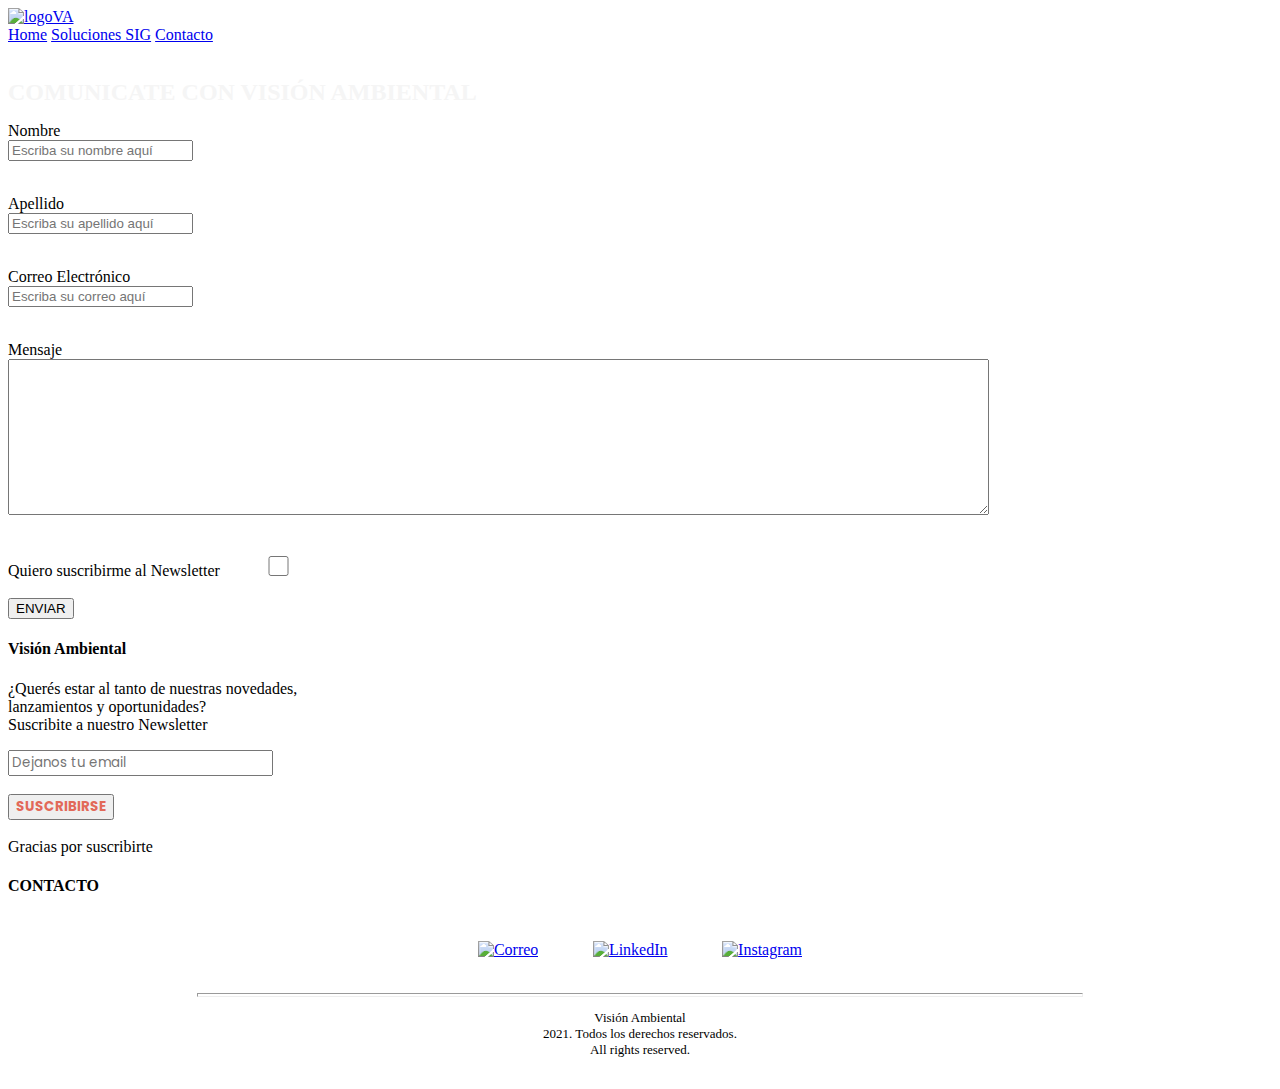
==== Contacto.html @ 37ad045d "initial commit" ====
<!DOCTYPE html>
<html lang="en">
<head>
    <meta charset="UTF-8">
    <meta http-equiv="X-UA-Compatible" content="IE=edge">
    <meta name="viewport" content="width=device-width, initial-scale=1.0">
    <title>Contacto</title>
    <link rel="preconnect" href="https://fonts.googleapis.com">
    <link rel="preconnect" href="https://fonts.gstatic.com" crossorigin> 
    <link href="https://fonts.googleapis.com/css2?family=Poppins&display=swap" rel="stylesheet">
    <link rel="stylesheet" href="css/style.css">
    <link rel="stylesheet" href="css/keyframes.css">
    <link href="/your-path-to-fontawesome/css/fontawesome.css" rel="stylesheet">
    
</head>
<body>
    <div class="header">
         <a href="/index.html"><img src="/img/VA.png" alt="logoVA" class="logo"></a>
        <div class="header-right">
        <a href="/index.html"> Home</a>
        <a href="/SIG.html">Soluciones SIG</a>
        <a class="active"href="/Contacto.html"> Contacto </a>
      </div>
   </div> 
   
   <div class="contenedor">
            
            <div class="cabecera">
                  <h1 style="color: whitesmoke;font-size:x-large; padding-top: 1.5%;"> COMUNICATE CON VISIÓN AMBIENTAL </h1>    
            </div>
               
          <form id="formulario" action="procesar.php" method="" >
              <div class="form-control">
                  <label for="usuario">Nombre</label> <br> <input id="usuario" type="text" placeholder="Escriba su nombre aquí"> 
                  <p></p>
              </div>
              <br>
              <div class="form-control">
                <label for="apellido">Apellido</label> <br> <input id="apellido" type="text" placeholder="Escriba su apellido aquí"> 
                 <p></p>
              </div>
              <br>
              <div class="form-control" style="width: 100">
                 <label for="email">Correo Electrónico</label> <br> <input id="email"type="email" placeholder="Escriba su correo aquí">
                 <p></p>
              </div>
               <br> 
              <div class="form-control">
                  <label for="mensaje">Mensaje</label> <br> <textarea name="comentario" id="mensaje" cols="120" rows="10"></textarea>
                  <p></p>
                </div>
              <br>
              <div class="form-subs">
                  <label for="subs"> Quiero suscribirme al Newsletter</label> <input id="subs" style="height: 20px; margin:none; width:8%;" type="checkbox"> 
              </div>    
              <br> 
              <button> ENVIAR </button>
          </form> 
         
    </div>  
    

   
  <!-- FOOTER -->
  <footer class="footer">
    <div class="rowf" style=> 
        <div class="columnf">
          <h4 style="text-align: left" class="h4">Visión Ambiental</h4>
       </div>
                   
     <div class="columnf1">
            <p>¿Querés estar al tanto de nuestras novedades,<br>lanzamientos y oportunidades? <br> Suscribite a nuestro Newsletter </p>
            <form id="klaviyo_frm_footer_top" class="js_mail_agree mc4wp-form klaviyo_sub_frm pr z_100 nt_ajax_klsp" action="//manage.kmail-lists.com/subscriptions/subscribe" data-ajax-submit="//manage.kmail-lists.com/ajax/subscriptions/subscribe" method="GET">
                  <input type="hidden" name="g" value="WRVvdK">
                  <div class="mc4wp-form-fields">
                      <div class="signup-newsletter-form row no-gutters pr oh ">
                          <div class="col col_email"><input style="font-family: 'Poppins', sans-serif" type="email" name="email" placeholder="Dejanos tu email"  value="" class=" input-text" required="required"></div><br>
                          <div class="col-auto"><button type="submit" class="css_add_ld btn_new_icon_false w__100 submit-btn truncate klaviyo_btn"><span style="font-family: 'Poppins', sans-serif; font-weight: bold; color: #e26958;">SUSCRIBIRSE</span></button></div><br>
                      </div>
                  </div>

                  <div class="mc4wp-response klaviyo_messages">
                      <div class="shopify-message success_message dn"><i class="las la-check"></i>Gracias por suscribirte</div>
                      <div class="shopify-error error_message dn"></div>
                  </div>
             </form>
      </div>

          <div class="columnf2">         
            <h4 class="h4">CONTACTO</h4>
                      <div style="text-align: center;">
                          <a href="mailto:caroandrade07@gmail.com" target="_blank"><img style="max-height: 40px; margin: 2%;" src="/img/redes/mail.png" alt="Correo"></a> 
                          <a href="https://www.linkedin.com/in/lic-carolina-andrade/" target="_blank"><img style="max-height: 40px;margin: 2%" src="/img/redes/lin.png"alt="LinkedIn"></a>
                          <a href="https://www.instagram.com/?hl=es"target="_blank"><img style="max-height: 40px;margin: 2%" src="/img/redes/inst.png" alt="Instagram"></a>
                      </div >
          </div>     

    </div>    
      <div style="padding-bottom:10px">   
           <hr style="width: 70%; color: #49b7a2; height: 2px;" >
           <p style="text-align: center; font-size:small ;">Visión Ambiental<br>
              2021. Todos los derechos reservados. <br>  
              All rights reserved.</p>
      </div>    
</footer>       

<script src="/js/form.js"></script> 
</body>

</html>
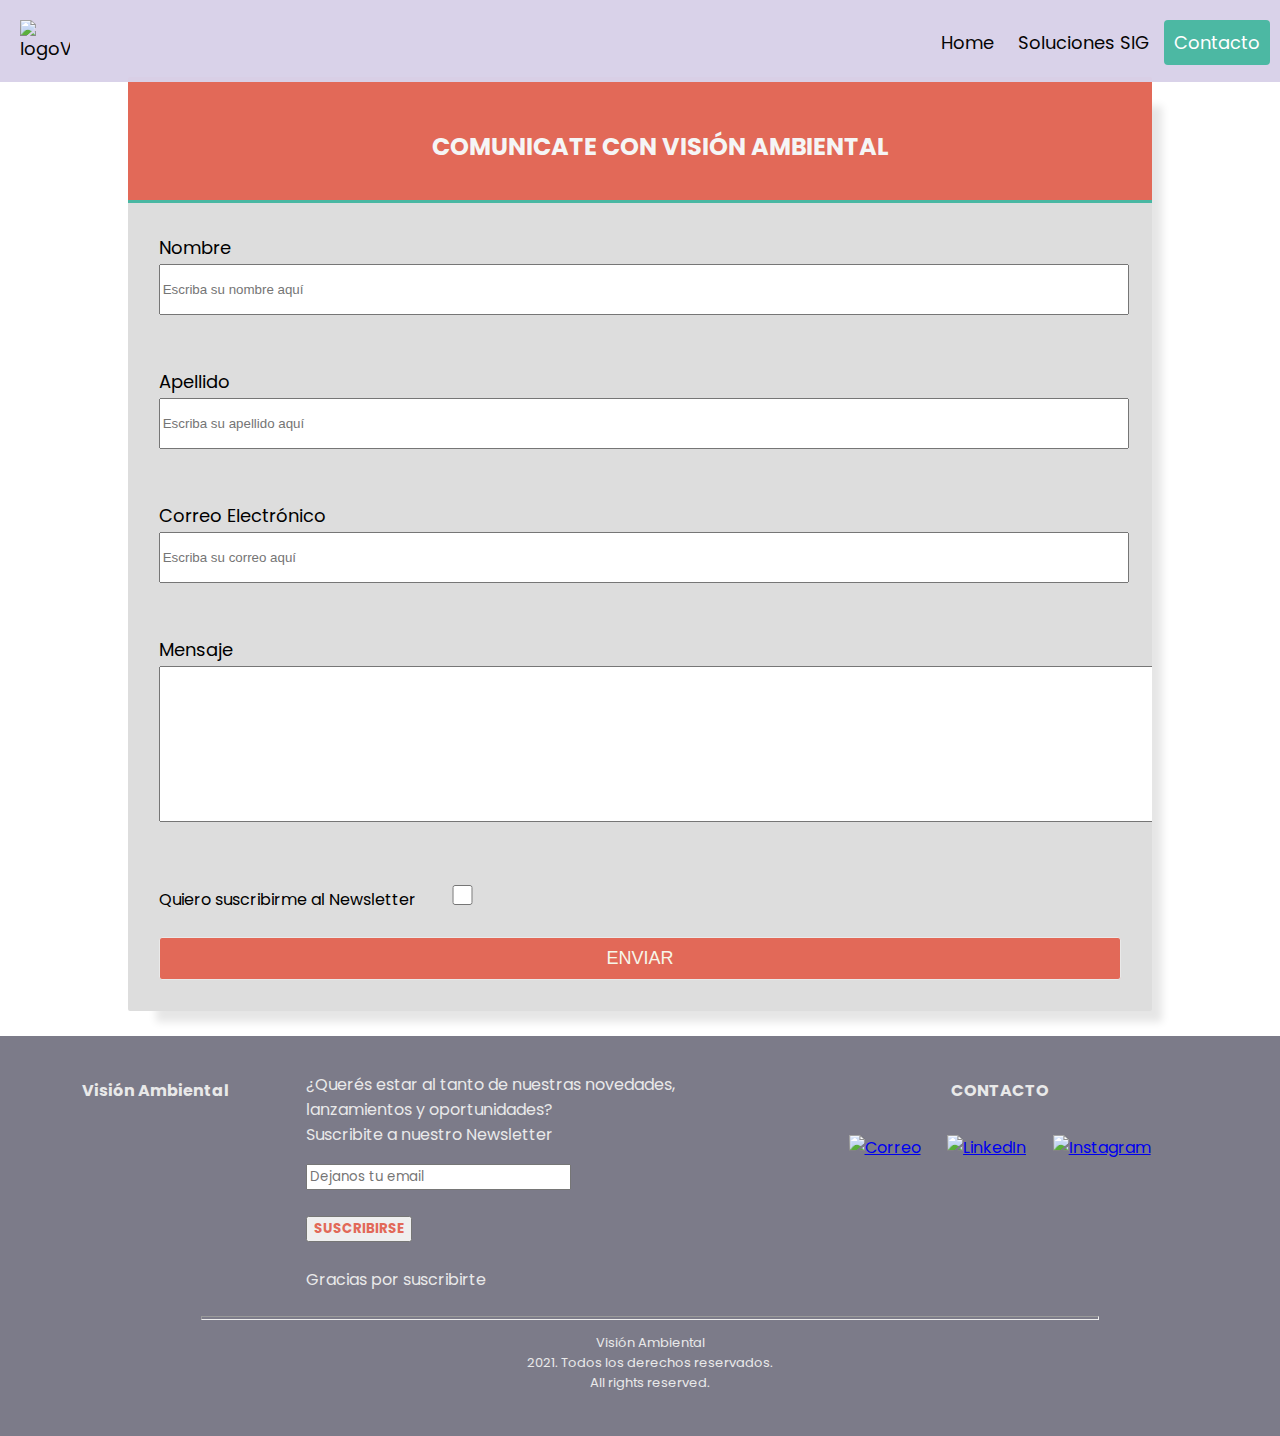
==== commit 98eb3cfb: "initial commit" ====
--- a/Contacto.html
+++ b/Contacto.html
@@ -10,51 +10,54 @@
     <link href="https://fonts.googleapis.com/css2?family=Poppins&display=swap" rel="stylesheet">
     <link rel="stylesheet" href="css/style.css">
     <link rel="stylesheet" href="css/keyframes.css">
-    <link href="/your-path-to-fontawesome/css/fontawesome.css" rel="stylesheet">
+    
     
 </head>
 <body>
     <div class="header">
          <a href="/index.html"><img src="/img/VA.png" alt="logoVA" class="logo"></a>
         <div class="header-right">
-        <a href="/index.html"> Home</a>
+        <a href="/index.html">Home</a>
         <a href="/SIG.html">Soluciones SIG</a>
-        <a class="active"href="/Contacto.html"> Contacto </a>
+        <a class="active"href="/Contacto.html">Contacto </a>
       </div>
    </div> 
    
-   <div class="contenedor">
+   <div class="contenedor" style="background-color:#ddd;    border-radius: 2px;  overflow: hidden;    margin-left: 10%;    margin-right: 10%;    margin-bottom: 2%;    margin-top: 6%;    align-items: center;    box-shadow: 19px 20px 8px -9px rgba(0,0,0,0.1);">
             
-            <div class="cabecera">
+            <div class="cabecera" style="background-color: #e26958;    width: 100%;      text-align: center; border-bottom: 3px solid #49b7a2; padding: 2%;">
                   <h1 style="color: whitesmoke;font-size:x-large; padding-top: 1.5%;"> COMUNICATE CON VISIÓN AMBIENTAL </h1>    
             </div>
                
-          <form id="formulario" action="procesar.php" method="" >
-              <div class="form-control">
-                  <label for="usuario">Nombre</label> <br> <input id="usuario" type="text" placeholder="Escriba su nombre aquí"> 
+          <form id="formulario" action="procesar.php" method="" style="padding: 3%;">
+              <div class="form-control" style="margin-bottom: 7px; padding-bottom: 5px; position: relative;width:100%;">
+                  <label style= "display: inline-block;  margin-bottom: 3px;width: 100%;text-align: left;font-size:large;" for="usuario">Nombre</label> <br> <input style ="width: 100%; 
+                  height:45px;display: block;"  id="usuario" type="text" placeholder="Escriba su nombre aquí"> 
                   <p></p>
               </div>
               <br>
-              <div class="form-control">
-                <label for="apellido">Apellido</label> <br> <input id="apellido" type="text" placeholder="Escriba su apellido aquí"> 
+              <div class="form-control" style="margin-bottom: 7px; padding-bottom: 5px; position: relative;width:100%;">
+                <label style= "display: inline-block;  margin-bottom: 3px;width: 100%;text-align: left;font-size:large;" for="apellido">Apellido</label> <br> <input style ="width: 100%; 
+                height:45px;display: block;" id="apellido" type="text" placeholder="Escriba su apellido aquí"> 
                  <p></p>
               </div>
               <br>
-              <div class="form-control" style="width: 100">
-                 <label for="email">Correo Electrónico</label> <br> <input id="email"type="email" placeholder="Escriba su correo aquí">
+              <div class="form-control" style="margin-bottom: 7px; padding-bottom: 5px; position: relative;width:100%;">
+                 <label style= "display: inline-block;  margin-bottom: 3px;width: 100%;text-align: left;font-size:large;"for="email">Correo Electrónico</label> <br> <input style ="width: 100%; 
+                 height:45px;display: block;" id="email"type="email" placeholder="Escriba su correo aquí">
                  <p></p>
               </div>
                <br> 
-              <div class="form-control">
-                  <label for="mensaje">Mensaje</label> <br> <textarea name="comentario" id="mensaje" cols="120" rows="10"></textarea>
+              <div class="form-control" style="margin-bottom: 7px; padding-bottom: 5px; position: relative;width:100%;">
+                  <label style= "display: inline-block;  margin-bottom: 3px;width: 100%;text-align: left;font-size:large;" for="mensaje">Mensaje</label> <br> <textarea name="comentario" id="mensaje" cols="124.5" rows="10"></textarea>
                   <p></p>
                 </div>
               <br>
               <div class="form-subs">
-                  <label for="subs"> Quiero suscribirme al Newsletter</label> <input id="subs" style="height: 20px; margin:none; width:8%;" type="checkbox"> 
+                  <label  for="subs"> Quiero suscribirme al Newsletter</label> <input id="subs" style="height: 20px; margin:none; width:8%;" type="checkbox"> 
               </div>    
               <br> 
-              <button> ENVIAR </button>
+              <button style="background: #e26958;  border:1px solid #e9e9e9;   border-radius: 3px;   color: #f6f6e9;   display: block;   width: 100%;   padding: 10px;   font-size: 18px;"> ENVIAR </button>
           </form> 
          
     </div>  
--- a/css/style.css
+++ b/css/style.css
@@ -0,0 +1,681 @@
+/*ESTILO BODY*/
+body {
+  position: relative;
+  display: flex;
+  flex-direction: column ;
+  padding: 0;
+  margin:0;
+  width: 100%;
+  font-family: 'Poppins', sans-serif;
+}
+
+/* ESTILO HEADER */
+.header {
+    overflow: visible;
+    background-color:#d9d2e9;
+    opacity: 0.98;
+    padding: 20px 10px;
+    position:fixed;
+    width: 98.9%;
+    z-index: 6;
+    margin:none;
+    font-family: 'Poppins', sans-serif;
+    display: block;
+    align-content: center;
+    justify-content: center;
+  }
+    
+   
+  /* Links/páginas del HEADER */
+  .header a {
+    float: none;
+    color: black;
+    text-align: center;
+    padding: 10px;;
+    text-decoration: none;
+    font-size: 18px;
+    line-height: 25px;
+    border-radius: 4px;
+    font-family:'Poppins', sans-serif;
+    margin-bottom: 25px;
+     
+  }
+  .header-rigth a {
+    float: none;
+    color: black;
+    text-align: center;
+    padding: 10px;;
+    text-decoration: none;
+    font-size: 18px;
+    line-height: 25px;
+    border-radius: 4px;
+    font-family:'Poppins', sans-serif;
+    margin-top: 20px;
+ 
+  }
+  
+  /* LOGO header */
+  .header img.logo {
+    max-width: 50px;
+    max-height: 50px;
+         
+  }
+  
+  /* Cambia el color cuando pasas el mouse */
+  .header a:hover {
+    background-color: #ddd;
+    color: #49b7a2;
+  }
+  
+  /* Estilo pagina activa*/
+  .header a.active {
+    background-color: #49b7a2;
+    color: white;
+  }
+  
+  /* Parte de la derecha*/
+  .header-right {
+    float: right;
+    margin-top: 10px;
+    margin-right: 6px;
+    
+  }
+ 
+  .header-right ul{
+  list-style-type: none;
+  margin: 0;
+  padding: 0;
+  float: right;
+  }
+
+ .header-right li {
+    display: inline-block;
+  }
+
+  /* Add media queries for responsiveness - when the screen is 500px wide or less, stack the links on top of each other */
+  @media screen and (max-width: 500px) {
+    
+    .header a {
+      display:unset;
+      text-align: left; 
+    }
+
+   .header-right {
+      display:inline-block;
+      flex-flow:column;
+      font-size:1px;
+      font-style:normal;
+      margin-right: 20px;
+      
+    }
+    .header-right a{
+      
+      font-size:15px;
+           
+    }
+  }
+      
+
+  
+
+
+  
+  /*Estilo primera parte (sección) PRESENTACION*/
+.section {
+  font-family: 'Poppins', sans-serif;
+  height: 100vh;
+  background-attachment: fixed;
+  background-position: center;
+  background-repeat: no-repeat;
+  background-size: cover;
+  background-image: url("../img/portada.PNG");
+  display: flex;
+  flex-direction: column;
+}
+ 
+
+
+/*PRESENTACION*/
+/*ACA HAY ANIMACIONES*/
+.section1{
+  position:absolute;
+  left: 50%;
+  top:8.9%;
+  align-content: center;
+  -ms-transform: translate(-50%, -50%);
+  -moz-transform: translate(-50%,-50%);
+  -webkit-transform: translate(-50%, -50%);
+  transform: translate(-50%, -50%);
+  padding: 20px;
+  width: 80%;
+  text-align: center;
+  margin:5px;
+  background-color: #e9e9e9;
+  opacity: 0.95;
+  border-radius: 10px;
+  color: #fff;
+  opacity: 0.8;
+  
+}
+
+
+.section1 h1 {
+    opacity:0.;   
+    animation: section1_keyframes_aparecer_de_arriba 0.5s;
+    -webkit-animation: section1_keyframes_aparecer_de_arriba 1s;
+    animation-fill-mode:forwards;
+    animation-delay: 0.3s;
+}
+
+.section1 hr {
+    opacity: 0;
+    animation: section1_keyframes_aparecer_de_arriba 1s;
+    -webkit-animation: section1_keyframes_aparecer_de_arriba 1s;
+    animation-fill-mode: forwards;
+    animation-delay: 0.7s;
+}
+.section1 p {
+  opacity: 0;
+  animation: section1_keyframes_aparecer_de_arriba 1s;
+  -webkit-animation: section1_keyframes_aparecer_de_arriba 1s;
+  animation-fill-mode: forwards;
+  animation-delay: 1s;
+
+}
+
+
+@media screen and (max-width: 500px){
+
+.section1 {
+top:9%;
+}
+}
+/*BIENVENIDO*/
+
+.equipo{
+  display:flex;
+  flex-direction:row ;
+  justify-content:center;
+  padding:5px; 
+  align-items:center; 
+  width:70%;
+  margin-left:14%; 
+  
+}
+@media screen and (max-width: 600px){
+
+  .foto {
+  max-height: 50px;
+
+  }
+  }
+
+
+
+/*SECCION GEOESPACIAL del INDEX*/
+
+.section2 {
+  background-image: url(../img/3.jpg); max-height:unset ;
+  padding: 5px;
+  height:40em;
+  font-family:'Poppins', sans-serif;
+
+}
+
+.rowg{
+  width: 100%;
+  display: flex;
+  flex-direction:column;
+  align-items: center;
+  justify-content:center;
+  margin: 2px -8px;
+  box-sizing: border-box;
+
+}
+
+.colgeo1{
+  float: left;
+  display: flex;
+  flex-direction: column;
+  width:80%;
+  background-color:#e26858;
+  opacity: 0.92;
+  border-radius: 10px;
+  height: 80%;
+  text-align: center;
+  padding: auto;
+  margin-bottom: 5%;
+}
+
+.button1{
+  border: none;
+  padding: 8px;
+  color: white;
+  background-color: #49b7a2;
+  border:1px solid;
+  border-color: #e9e9e9;
+  box-shadow: 4px 3px 4px 3px #8b8a91;
+  text-align: center;
+  cursor:pointer;
+  width: 500px;
+  font-family: 'Poppins', sans-serif;
+  font-weight: bold;
+  align-content: center;
+}
+
+
+/*RESPONSIVE SIG INDEX*/
+@media screen and (max-width: 650px) {
+  .colgeo1 {
+    width: 100%;
+    margin-left: 3.5%;
+  }
+  .button1 {
+    width:300px;
+  }
+  }
+
+
+
+/*SECCION CONSULTORIA INDEX*/
+
+/* COLUMNAS side by side */
+.column {
+  float: left;
+  width: 23%;
+  margin-bottom: 16px;
+  padding: 0 8px;
+   
+
+}
+
+/* RESPONSIVE COLUMNAS UNA ABAJO DE OTRA*/
+@media screen and (max-width: 650px) {
+  .column {
+    width: 100%; 
+        
+
+  }
+ 
+}
+
+/*SOMBRA TARJETAS*/
+.card {
+  box-shadow: 0 4px 8px 0 rgba(0, 0, 0, 0.2);
+
+}
+
+/* Container padding*/
+.container {
+  padding: 0 16px;
+ 
+}
+
+/* Clear floats */
+.container::after, .row::after {
+  content: "";
+  clear: both;
+  display: table;
+   
+}
+
+.button {
+  border: none;
+  outline: 0;
+  padding: 8px;
+  color: white;
+  background-color: #EF4F4F;
+  text-align: center;
+  cursor: pointer;
+  width: 98.5%;
+  font-family: 'Poppins', sans-serif;
+  font-weight: bold;
+  align-content: center;
+  
+}
+
+.button:hover {
+  background-color: #EBEBEB;
+} 
+
+   
+/*SECCION COLABORACION de INDEX*/
+
+.s-colab {
+  width:100%; 
+  height:28em;
+  align-items: center;
+  justify-items: center;
+  background-color: #e9e9e9; 
+      
+}
+
+/*ACA TAMBIEN HAY ANIMACION*/
+.banner{
+   width: 30%;
+   height:20em;
+   min-width: min-content;
+   float:left;
+   margin-left:35%;
+   margin-right: 25%;
+   background-size:100% 100%;
+   z-index: 0;
+    -moz-animation:banner 20s alternate 0 infinite;
+      -webkit-animation:banner 20s alternate 0 infinite;
+      animation:banner 14s infinite;
+    animation-direction:alternate;
+}
+
+@media screen and (max-width: 650px) {
+.s-colab {
+  visibility: hidden;
+}
+  
+}
+
+  
+  /* FOOTER COMUN A TODOS*/
+.footer {
+    overflow: auto;
+    width: 100%;
+    background-color: #7c7b89;
+    padding: 20px 10px;
+    font-family:'Poppins', sans-serif;
+    color: #e9e9e9;
+        
+  }
+  .footer1 {
+    overflow: auto;
+    width: 100%;
+    background-color: #7c7b89;
+    padding: 20px 10px;
+    font-family:'Poppins', sans-serif;
+    color: #e9e9e9;
+        
+  }
+
+.rowf{
+    width: 100%;
+  display: flex;
+  flex-direction: row;
+  align-items: stretch;
+  justify-content:space-around;
+}
+
+.h4 {
+      text-align: center;
+      color: #e9e9e9;
+      font-weight: bold;
+      font-size: medium;
+      font-family:'Poppins', sans-serif;
+      
+}
+
+.columnf {
+    float: left;
+    width: 15%;
+    margin-bottom: 16px;
+    padding: 0 8px;
+    margin-left: 5%;
+}
+
+.columnf1 {
+    float: left;
+    width: 35%;
+    margin-bottom: 16px;
+    padding: 0 8px;
+    margin-left: 3%;
+}
+
+.columnf2 {
+    float: left;
+    width: 50%;
+    margin-bottom: 16px;
+    padding: 0 8px;
+    border: thin;
+    
+}
+  
+  /*RESPONSIVE FOOTER */
+@media screen and (max-width: 650px) {
+ .footer1{
+   visibility:hidden;
+ /*Tuve que esconderlo porque caia en el medio de la sección anterior*/
+ }
+  .columnf {
+      width: 100%;
+      display: block;
+    }
+    .columnf h4{
+      margin-left: -1.5%;
+    }
+    .columnf1 {
+      width: 100%;
+      display: block;
+    }
+    .columnf2 {
+      width: 100%;
+      display: block;
+  }
+
+  /* RESPONSIVE FOOTER*/
+  @media screen and (max-width: 500px) {
+    .footer div {
+      float: none;
+      display: block;
+      text-align: left;
+    }
+}
+
+
+  /*PAGINA SIG*/
+/*1ra sección*/
+
+.rowS {
+  margin: 2px -8px;
+  box-sizing: border-box;
+  max-width: 100%;
+  display:table;
+
+}
+
+
+/* Estacios entre columnas PAGINA SIG */
+/*.rowS,*/
+.columnS {
+  padding: 8px;
+}
+
+/* COLUMNAS PAGINA SIG*/
+.columnS {
+  float: left;
+  max-width: 42%;
+}
+
+/* flOATS PAGINA SIG*/
+.rowS:after {
+  content: "";
+  display: table;
+  clear: both;
+  
+}
+
+/* Content PAGINA SIG */
+.contentS {
+  background-color: #e9e9e9;
+  padding: 10px;
+   
+}
+
+/*VIDEO PAGINA SIG*/
+.contentS iframe {
+  position: relative;
+  max-width: 100%;
+  max-height: 100%;
+}
+
+
+/* Responsive layout - PAGINA SIG*/
+@media screen and (max-width: 600px) {
+  .columnS {
+    width: 100% !important;
+    padding: 3px;
+    margin-left: 2px;
+  }
+  .contentS{
+    padding: 5px;
+    width: 350px !important;
+    
+  }
+
+ .rowS {
+      margin-left: 1%;
+      display: flex;
+      flex-direction: column;
+    }
+  }
+  .contentS p {
+    text-align: left;
+    font-size:12px !important;
+    
+  }
+/*Responsive para iframe PAGINA SIG*/
+@media screen and (max-width: 500px) {
+  .contentS iframe {
+    position:relative;
+    max-width: 100%;
+    max-height: 70%;
+  }  
+  .pvideo{
+    margin-left:2.5% !important;
+  }
+  .contentS p {
+    text-align: left;
+    font-size:xx-large;
+    
+  }
+}
+@media screen and (max-width: 900px) {
+    .contentS iframe {
+      position:relative;
+      max-width: 70%;
+      max-height: 50%;
+      margin-right: 25%;
+  }        
+}
+
+
+/*PAGINA CONTACTO*/
+.contenedor {
+  background-color:#ddd;
+  border-radius: 2px;
+  overflow: hidden;
+  margin-left: 10%;
+  margin-right: 10%;
+  margin-bottom: 2%;
+  margin-top: 6%;
+  align-items: center;
+  box-shadow: 19px 20px 8px -9px rgba(0,0,0,0.1);
+ 
+}
+
+.cabecera {
+ background-color: #e26958;
+ width: 100%;
+ text-align: center;
+ border-bottom: 3px solid #49b7a2;
+ padding: 2%;
+}
+#formulario {
+  padding: 3%;
+}
+
+.form-control{
+  margin-bottom: 7px;
+  padding-bottom: 5px;
+  position: relative;
+  width:100%;
+}
+
+.form-control label {
+  display: inline-block;
+  margin-bottom: 3px;
+  width: 100%;
+  text-align: left;
+  font-size:large;
+}
+
+.form-control input{
+width: 100%; 
+height:45px;
+display: block;
+}
+
+.form-control, input:focus {
+  outline: none;
+}
+
+.form-control.ok input {
+  border: 0.1px solid;
+  border-color: #08ffc8;
+}
+
+.form-control.falla input {
+  border: 0.1px solid;
+  border-color: #fe5f55;
+}
+
+.form-control textarea{
+  width: 100%; 
+  display: block;
+}
+
+.form-control.ok textarea{
+  border: 0.1px solid;
+  border-color: #08ffc8;
+}
+
+.form-control.falla textarea {
+  border: 0.1px solid;
+  border-color: #fe5f55;
+}
+
+ /*BOTON DE ENVIAR*/
+
+#formulario button {
+  background: #e26958;
+  border:1px solid #e9e9e9;
+  border-radius: 3px;
+  color: #f6f6e9;
+  display: block;
+  width: 100%;
+  padding: 10px;
+  font-size: 18px;
+}
+
+.form-control p {
+  visibility: hidden;
+  position: absolute;
+  font-size: small;
+  font-weight: 500;
+  text-align: right;
+}
+
+.form-control.falla p {
+  visibility: visible;
+  color:#e26958;
+}
+@media screen and (max-width: 600px) {
+  .contenedor {
+  padding-top: 10%;
+  }
+  .form-control p{
+    font-size: x-small;
+    font-weight: 300;
+  }
+}
+@media screen and (max-width: 900px) {
+  .contenedor {
+    margin-top:11%;
+  }
+}}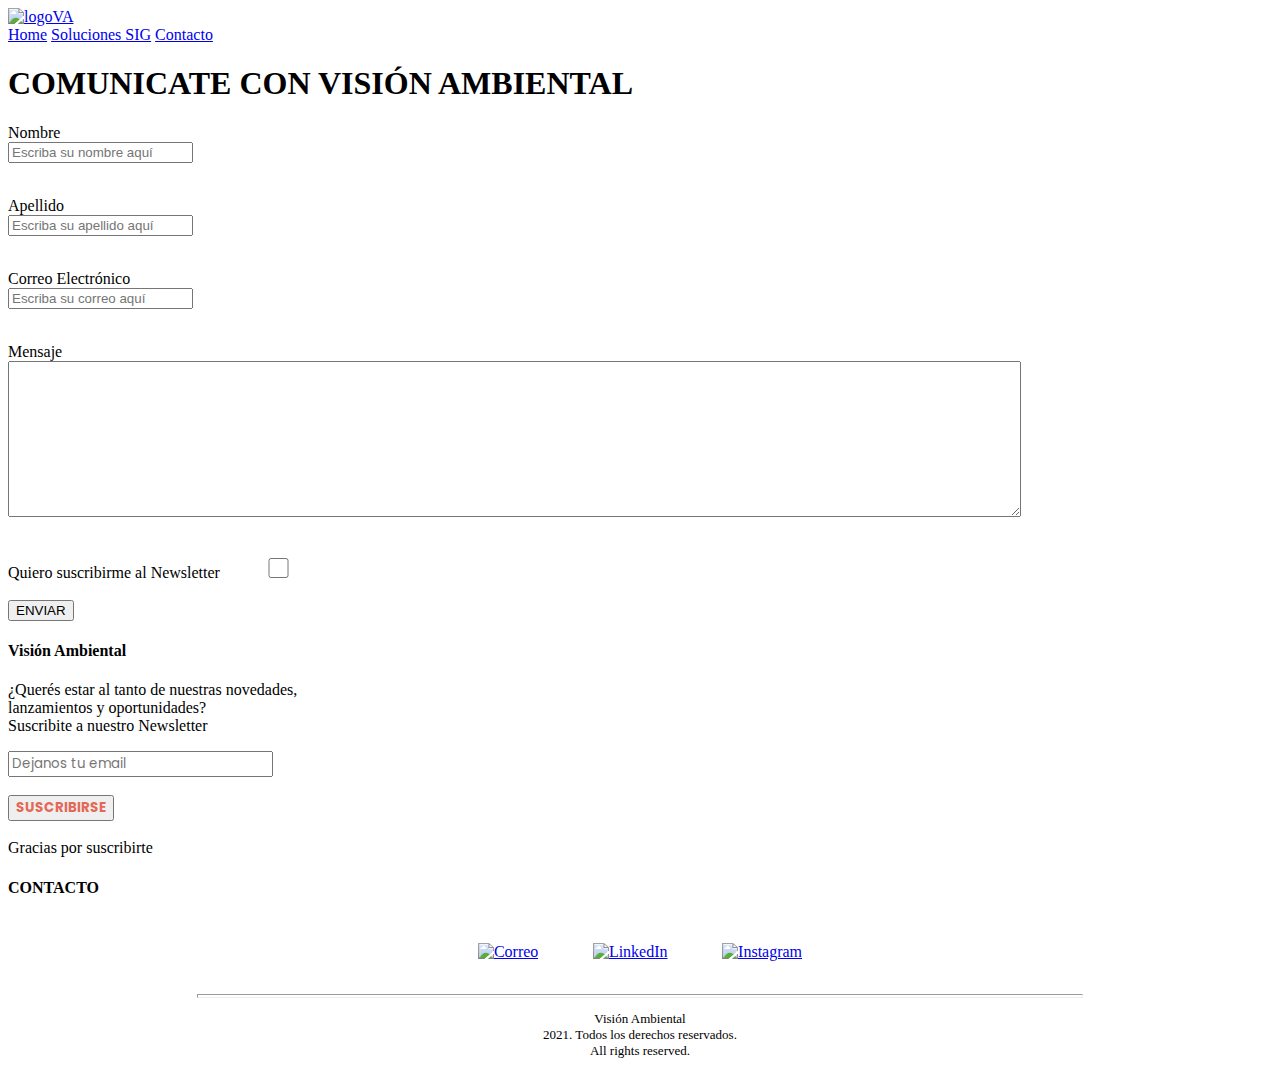
==== commit 13c7f883: "initial commit" ====
--- a/Contacto.html
+++ b/Contacto.html
@@ -8,56 +8,53 @@
     <link rel="preconnect" href="https://fonts.googleapis.com">
     <link rel="preconnect" href="https://fonts.gstatic.com" crossorigin> 
     <link href="https://fonts.googleapis.com/css2?family=Poppins&display=swap" rel="stylesheet">
-    <link rel="stylesheet" href="css/style.css">
-    <link rel="stylesheet" href="css/keyframes.css">
+    <link rel="stylesheet" href="../TPOCTUBRE/css/style.css">
+    <link rel="stylesheet" href="../TPOCTUBRE/css/keyframes.css">
     
     
 </head>
 <body>
     <div class="header">
-         <a href="/index.html"><img src="/img/VA.png" alt="logoVA" class="logo"></a>
+        <a href="../TPOCTUBRE/index.html"><img src="img/VA.png" alt="logoVA" class="logo"></a>
         <div class="header-right">
-        <a href="/index.html">Home</a>
-        <a href="/SIG.html">Soluciones SIG</a>
-        <a class="active"href="/Contacto.html">Contacto </a>
-      </div>
-   </div> 
+            <a href="../TPOCTUBRE/index.html">Home</a>
+            <a href="../TPOCTUBRE/SIG.html">Soluciones SIG</a>
+            <a class="active" href="../TPOCTUBRE/Contacto.html">Contacto</a>
+        </div>
+    </div> 
    
-   <div class="contenedor" style="background-color:#ddd;    border-radius: 2px;  overflow: hidden;    margin-left: 10%;    margin-right: 10%;    margin-bottom: 2%;    margin-top: 6%;    align-items: center;    box-shadow: 19px 20px 8px -9px rgba(0,0,0,0.1);">
+   <div class="contenedor">
             
-            <div class="cabecera" style="background-color: #e26958;    width: 100%;      text-align: center; border-bottom: 3px solid #49b7a2; padding: 2%;">
-                  <h1 style="color: whitesmoke;font-size:x-large; padding-top: 1.5%;"> COMUNICATE CON VISIÓN AMBIENTAL </h1>    
+            <div class="cabecera" >
+                  <h1> COMUNICATE CON VISIÓN AMBIENTAL </h1>    
             </div>
                
-          <form id="formulario" action="procesar.php" method="" style="padding: 3%;">
-              <div class="form-control" style="margin-bottom: 7px; padding-bottom: 5px; position: relative;width:100%;">
-                  <label style= "display: inline-block;  margin-bottom: 3px;width: 100%;text-align: left;font-size:large;" for="usuario">Nombre</label> <br> <input style ="width: 100%; 
-                  height:45px;display: block;"  id="usuario" type="text" placeholder="Escriba su nombre aquí"> 
+          <form id="formulario" action="procesar.php" method="">
+              <div class="form-control">
+                  <label  for="usuario">Nombre</label> <br> <input id="usuario" type="text" placeholder="Escriba su nombre aquí"> 
                   <p></p>
               </div>
               <br>
-              <div class="form-control" style="margin-bottom: 7px; padding-bottom: 5px; position: relative;width:100%;">
-                <label style= "display: inline-block;  margin-bottom: 3px;width: 100%;text-align: left;font-size:large;" for="apellido">Apellido</label> <br> <input style ="width: 100%; 
-                height:45px;display: block;" id="apellido" type="text" placeholder="Escriba su apellido aquí"> 
+              <div class="form-control">
+                <label for="apellido">Apellido</label> <br> <input id="apellido" type="text" placeholder="Escriba su apellido aquí"> 
                  <p></p>
               </div>
               <br>
-              <div class="form-control" style="margin-bottom: 7px; padding-bottom: 5px; position: relative;width:100%;">
-                 <label style= "display: inline-block;  margin-bottom: 3px;width: 100%;text-align: left;font-size:large;"for="email">Correo Electrónico</label> <br> <input style ="width: 100%; 
-                 height:45px;display: block;" id="email"type="email" placeholder="Escriba su correo aquí">
+              <div class="form-control">
+                 <label for="email">Correo Electrónico</label> <br> <input  id="email"type="email" placeholder="Escriba su correo aquí">
                  <p></p>
               </div>
                <br> 
-              <div class="form-control" style="margin-bottom: 7px; padding-bottom: 5px; position: relative;width:100%;">
-                  <label style= "display: inline-block;  margin-bottom: 3px;width: 100%;text-align: left;font-size:large;" for="mensaje">Mensaje</label> <br> <textarea name="comentario" id="mensaje" cols="124.5" rows="10"></textarea>
+              <div class="form-control" >
+                  <label for="mensaje">Mensaje</label> <br> <textarea name="comentario" id="mensaje" cols="124.5" rows="10"></textarea>
                   <p></p>
                 </div>
               <br>
               <div class="form-subs">
-                  <label  for="subs"> Quiero suscribirme al Newsletter</label> <input id="subs" style="height: 20px; margin:none; width:8%;" type="checkbox"> 
+                  <label for="subs">Quiero suscribirme al Newsletter</label> <input id="subs" style="height: 20px; margin:none; width:8%;" type="checkbox"> 
               </div>    
               <br> 
-              <button style="background: #e26958;  border:1px solid #e9e9e9;   border-radius: 3px;   color: #f6f6e9;   display: block;   width: 100%;   padding: 10px;   font-size: 18px;"> ENVIAR </button>
+              <button> ENVIAR </button>
           </form> 
          
     </div>  
@@ -91,23 +88,23 @@
 
           <div class="columnf2">         
             <h4 class="h4">CONTACTO</h4>
-                      <div style="text-align: center;">
-                          <a href="mailto:caroandrade07@gmail.com" target="_blank"><img style="max-height: 40px; margin: 2%;" src="/img/redes/mail.png" alt="Correo"></a> 
-                          <a href="https://www.linkedin.com/in/lic-carolina-andrade/" target="_blank"><img style="max-height: 40px;margin: 2%" src="/img/redes/lin.png"alt="LinkedIn"></a>
-                          <a href="https://www.instagram.com/?hl=es"target="_blank"><img style="max-height: 40px;margin: 2%" src="/img/redes/inst.png" alt="Instagram"></a>
-                      </div >
+                  <div style="text-align: center;">
+                    <a href="mailto:caroandrade07@gmail.com" target="_blank"><img style="max-height: 40px; margin: 2%;" src="../TPOCTUBRE/img/redes/mail.png" alt="Correo"></a> 
+                    <a href="https://www.linkedin.com/in/lic-carolina-andrade/" target="_blank"><img style="max-height: 40px;margin: 2%" src="../TPOCTUBRE/img/redes/lin.png"alt="LinkedIn"></a>
+                    <a href="https://www.instagram.com/?hl=es"target="_blank"><img style="max-height: 40px;margin: 2%" src="../TPOCTUBRE/img/redes/inst.png" alt="Instagram"></a>
+                </div >
           </div>     
 
     </div>    
       <div style="padding-bottom:10px">   
            <hr style="width: 70%; color: #49b7a2; height: 2px;" >
            <p style="text-align: center; font-size:small ;">Visión Ambiental<br>
-              2021. Todos los derechos reservados. <br>  
+              2021. Todos los derechos reservados.<br>  
               All rights reserved.</p>
       </div>    
 </footer>       
 
-<script src="/js/form.js"></script> 
+    <script src="../TPOCTUBRE/js/form.js"></script> 
 </body>
 
 </html>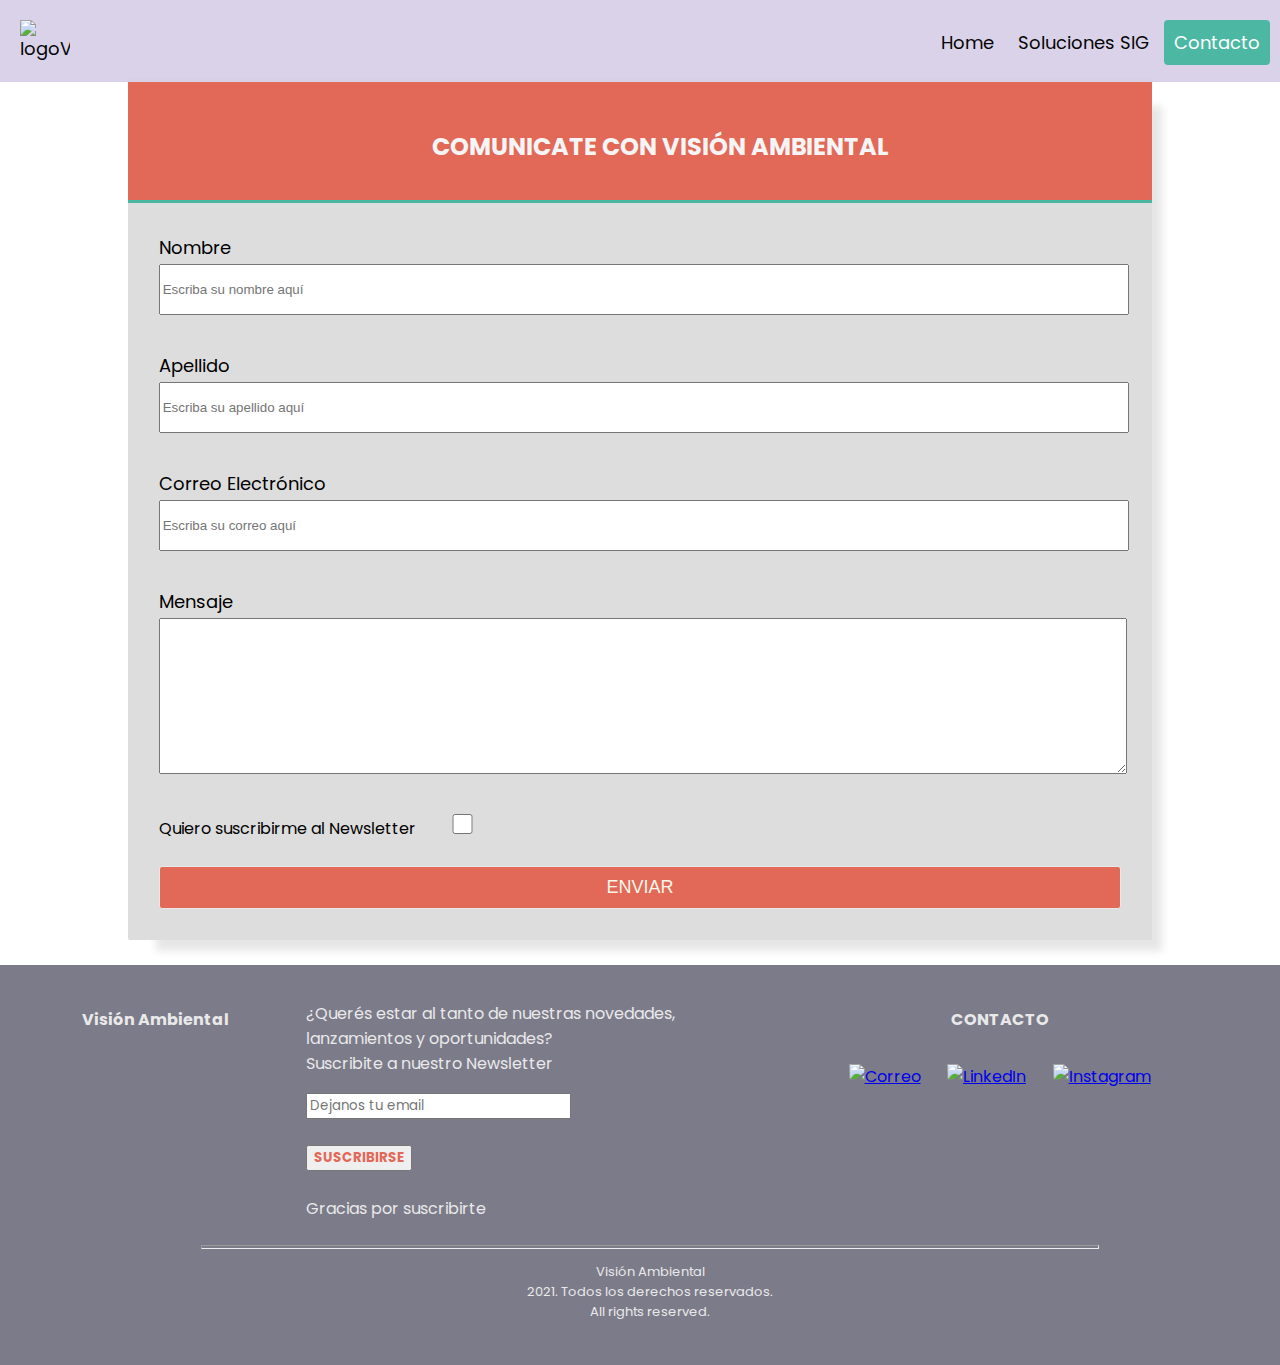
==== commit 295b6981: "initial commit" ====
--- a/Contacto.html
+++ b/Contacto.html
@@ -8,18 +8,18 @@
     <link rel="preconnect" href="https://fonts.googleapis.com">
     <link rel="preconnect" href="https://fonts.gstatic.com" crossorigin> 
     <link href="https://fonts.googleapis.com/css2?family=Poppins&display=swap" rel="stylesheet">
-    <link rel="stylesheet" href="../TPOCTUBRE/css/style.css">
-    <link rel="stylesheet" href="../TPOCTUBRE/css/keyframes.css">
+    <link rel="stylesheet" href="css/style.css">
+    <link rel="stylesheet" href="css/keyframes.css">
     
     
 </head>
 <body>
     <div class="header">
-        <a href="../TPOCTUBRE/index.html"><img src="img/VA.png" alt="logoVA" class="logo"></a>
+        <a href="index.html"><img src="img/VA.png" alt="logoVA" class="logo"></a>
         <div class="header-right">
-            <a href="../TPOCTUBRE/index.html">Home</a>
-            <a href="../TPOCTUBRE/SIG.html">Soluciones SIG</a>
-            <a class="active" href="../TPOCTUBRE/Contacto.html">Contacto</a>
+            <a href="index.html">Home</a>
+            <a href="SIG.html">Soluciones SIG</a>
+            <a class="active" href="Contacto.html">Contacto</a>
         </div>
     </div> 
    
@@ -68,7 +68,7 @@
           <h4 style="text-align: left" class="h4">Visión Ambiental</h4>
        </div>
                    
-     <div class="columnf1">
+        <div class="columnf1">
             <p>¿Querés estar al tanto de nuestras novedades,<br>lanzamientos y oportunidades? <br> Suscribite a nuestro Newsletter </p>
             <form id="klaviyo_frm_footer_top" class="js_mail_agree mc4wp-form klaviyo_sub_frm pr z_100 nt_ajax_klsp" action="//manage.kmail-lists.com/subscriptions/subscribe" data-ajax-submit="//manage.kmail-lists.com/ajax/subscriptions/subscribe" method="GET">
                   <input type="hidden" name="g" value="WRVvdK">
@@ -84,27 +84,28 @@
                       <div class="shopify-error error_message dn"></div>
                   </div>
              </form>
-      </div>
+        </div>
 
-          <div class="columnf2">         
-            <h4 class="h4">CONTACTO</h4>
-                  <div style="text-align: center;">
-                    <a href="mailto:caroandrade07@gmail.com" target="_blank"><img style="max-height: 40px; margin: 2%;" src="../TPOCTUBRE/img/redes/mail.png" alt="Correo"></a> 
-                    <a href="https://www.linkedin.com/in/lic-carolina-andrade/" target="_blank"><img style="max-height: 40px;margin: 2%" src="../TPOCTUBRE/img/redes/lin.png"alt="LinkedIn"></a>
-                    <a href="https://www.instagram.com/?hl=es"target="_blank"><img style="max-height: 40px;margin: 2%" src="../TPOCTUBRE/img/redes/inst.png" alt="Instagram"></a>
+        <div class="columnf2">         
+                <h4 class="h4">CONTACTO</h4>
+                <div id="redes" style="text-align: center;">
+                    <a href="mailto:caroandrade07@gmail.com" target="_blank"><img style="max-height: 40px; margin: 2%;" src="img/redes/mail.png" alt="Correo"></a> 
+                    <a href="https://www.linkedin.com/in/lic-carolina-andrade/" target="_blank"><img style="max-height: 40px;margin: 2%" src="img/redes/lin.png"alt="LinkedIn"></a>
+                    <a href="https://www.instagram.com/?hl=es"target="_blank"><img style="max-height: 40px;margin: 2%" src="img/redes/inst.png" alt="Instagram"></a>
                 </div >
-          </div>     
+        </div>     
 
     </div>    
-      <div style="padding-bottom:10px">   
-           <hr style="width: 70%; color: #49b7a2; height: 2px;" >
-           <p style="text-align: center; font-size:small ;">Visión Ambiental<br>
-              2021. Todos los derechos reservados.<br>  
-              All rights reserved.</p>
-      </div>    
+        
+    <div id="final" style="padding-bottom:10px">   
+            <hr style="width: 70%; color: #49b7a2; height: 2px;" >
+            <p style="text-align: center; font-size:small ;">Visión Ambiental<br>
+                2021. Todos los derechos reservados.<br>  
+                All rights reserved.</p>
+    </div>    
 </footer>       
 
-    <script src="../TPOCTUBRE/js/form.js"></script> 
+    <script src="js/form.js"></script> 
 </body>
 
 </html>--- a/css/style.css
+++ b/css/style.css
@@ -0,0 +1,768 @@
+/*ESTILO BODY*/
+body {
+  position: relative;
+  display: flex;
+  flex-direction: column ;
+  padding: 0;
+  margin:0;
+  width: 100%;
+  font-family: 'Poppins', sans-serif;
+}
+
+/* ESTILO HEADER */
+.header {
+    overflow: visible;
+    background-color:#d9d2e9;
+    opacity: 0.98;
+    padding: 20px 10px;
+    position:fixed;
+    width: 98.9%;
+    z-index: 6;
+    margin:none;
+    font-family: 'Poppins', sans-serif;
+    display: block;
+    align-content: center;
+    justify-content: center;
+  }
+    
+   
+  /* Links/páginas del HEADER */
+  .header a {
+    float: none;
+    color: black;
+    text-align: center;
+    padding: 10px;;
+    text-decoration: none;
+    font-size: 18px;
+    line-height: 25px;
+    border-radius: 4px;
+    font-family:'Poppins', sans-serif;
+    margin-bottom: 25px;
+     
+  }
+  .header-rigth a {
+    float: none;
+    color: black;
+    text-align: center;
+    padding: 10px;;
+    text-decoration: none;
+    font-size: 18px;
+    line-height: 25px;
+    border-radius: 4px;
+    font-family:'Poppins', sans-serif;
+    margin-top: 20px;
+ 
+  }
+  
+  /* LOGO header */
+  .header img.logo {
+    max-width: 50px;
+    max-height: 50px;
+        
+  }
+  
+  /* Cambia el color cuando pasas el mouse */
+  .header a:hover {
+    background-color: #ddd;
+    color: #49b7a2;
+  }
+  
+  /* Estilo pagina activa*/
+  .header a.active {
+    background-color: #49b7a2;
+    color: white;
+  }
+  
+  /* Parte de la derecha*/
+  .header-right {
+    float: right;
+    margin-top: 10px;
+    margin-right: 6px;
+    
+  }
+ 
+  .header-right ul{
+  list-style-type: none;
+  margin: 0;
+  padding: 0;
+  float: right;
+  }
+
+ .header-right li {
+    display: inline-block;
+  }
+
+  /* Add media queries for responsivenes*/
+  @media screen and (max-width: 500px) {
+    
+    .header a {
+      display:unset;
+      text-align: left; 
+    }
+
+   .header-right {
+      display:inline-block;
+      flex-flow:column;
+      font-size:1px;
+      font-style:normal;
+      margin-right: 20px;
+      
+    }
+    .header-right a{
+      
+      font-size:15px;
+           
+    }
+  }
+      
+
+  
+
+
+  
+  /*Estilo primera parte (sección) PRESENTACION*/
+.section {
+  font-family: 'Poppins', sans-serif;
+  height: 100vh;
+  background-attachment: fixed;
+  background-position: center;
+  background-repeat: no-repeat;
+  background-size: cover;
+  background-image: url("../img/portada.PNG");
+  display: flex;
+  flex-direction: column;
+  
+}
+ 
+
+
+/*PRESENTACION*/
+/*ACA HAY ANIMACIONES*/
+.section1{
+  position:absolute;
+  left: 50%;
+  top:8.9%;
+  align-content: center;
+  -ms-transform: translate(-50%, -50%);
+  -moz-transform: translate(-50%,-50%);
+  -webkit-transform: translate(-50%, -50%);
+  transform: translate(-50%, -50%);
+  padding: 20px;
+  width: 80%;
+  text-align: center;
+  margin:5px;
+  background-color: #e9e9e9;
+  opacity: 0.95;
+  border-radius: 10px;
+  color: #fff;
+  opacity: 0.8;
+  
+}
+
+
+.section1 h1 {
+    opacity:0.;   
+    animation: section1_keyframes_aparecer_de_arriba 0.5s;
+    -webkit-animation: section1_keyframes_aparecer_de_arriba 1s;
+    animation-fill-mode:forwards;
+    animation-delay: 0.3s;
+    font-size:xxx-large; 
+    text-align: center;
+    color:#49b7a2;font-weight: bold;
+    font-family: 'Poppins', sans-serif;
+}
+
+.section1 hr {
+    opacity: 0;
+    animation: section1_keyframes_aparecer_de_arriba 1s;
+    -webkit-animation: section1_keyframes_aparecer_de_arriba 1s;
+    animation-fill-mode: forwards;
+    animation-delay: 0.7s;
+    color: #7c7b89; 
+    width: 70%;
+}
+.section1 p {
+  opacity: 0;
+  animation: section1_keyframes_aparecer_de_arriba 1s;
+  -webkit-animation: section1_keyframes_aparecer_de_arriba 1s;
+  animation-fill-mode: forwards;
+  animation-delay: 1s;
+  text-align:center;
+  font-style: italic;
+  color:black;
+  font-family: 'Poppins', sans-serif;
+}
+
+@media screen and (max-width: 650px){
+
+#cartel{
+top:5.75%;
+}
+}
+
+/*BIENVENIDO*/
+
+.equipo{
+  display:flex;
+  flex-direction:row ;
+  justify-content:center;
+  padding:5px; 
+  align-items:center; 
+  width:70%;
+  margin-left:14%; 
+  
+}
+.equipo div{
+  align-items: center;
+  width: 33%;
+  display:flex;
+  flex-direction: column;
+}
+
+.perfil{
+  max-height: 90px;
+  border-radius:50%;
+  border-color: #49b7a2;
+  border-style: solid;
+
+}
+ .equipo p{
+  text-align: center;
+  color: #828282;
+ }
+
+@media screen and (max-width: 600px){
+
+.perfil  {
+  max-height: 70px;
+
+  }
+.equipo p{
+  font-size: small;
+}
+}
+
+
+
+/*SECCION GEOESPACIAL del INDEX*/
+
+.section2 {
+  background-image: url(../img/3.jpg); max-height:unset ;
+  padding:5px;
+  height:40em;
+  font-family:'Poppins', sans-serif;
+
+}
+
+.rowg{
+  width: 100%;
+  display: flex;
+  flex-direction:column;
+  align-items: center;
+  justify-content:center;
+  margin: 2px -8px;
+  box-sizing: border-box;
+
+}
+
+.colgeo1{
+  float: left;
+  display: flex;
+  flex-direction: column;
+  width:80%;
+  background-color:#e26858;
+  opacity: 0.92;
+  border-radius: 10px;
+  height: 80%;
+  text-align: center;
+  padding: auto;
+  margin-bottom: 5%;
+}
+.colgeo1 p{
+  font-family:'Poppins' sans-serif;
+  font-weight: lighter;  
+  font-size:large; 
+  line-height: 250%;
+  padding: 5%;
+  color:white;
+}
+
+.button1{
+  border: none;
+  padding: 8px;
+  color: white;
+  background-color: #49b7a2;
+  border:1px solid;
+  border-color: #e9e9e9;
+  box-shadow: 4px 3px 4px 3px #8b8a91;
+  text-align: center;
+  cursor:pointer;
+  width: 500px;
+  font-family: 'Poppins', sans-serif;
+  font-weight: bold;
+  align-content: center;
+}
+
+
+/*RESPONSIVE SIG INDEX*/
+@media screen and (max-width: 650px) {
+  .colgeo1 {
+    width: 100%;
+    margin-left: 3.5%;
+  }
+  .button1 {
+    width:300px;
+  }
+  }
+
+
+
+/*SECCION CONSULTORIA INDEX*/
+
+/* COLUMNAS side by side */
+.consult{
+  height:40em; 
+  align-items: center; 
+  padding: 1%; 
+  margin-left: 2%;
+}
+.consult h2{
+  text-align: center;
+  box-sizing: border-box;
+  font-family: 'Poppins', sans-serif;
+  padding:2%;
+}
+.column {
+  float: left;
+  width: 23%;
+  margin-bottom: 16px;
+  padding: 0 8px;
+   
+
+}
+
+/* RESPONSIVE COLUMNAS UNA ABAJO DE OTRA*/
+@media screen and (max-width: 650px) {
+  .column {
+    width: 100%; 
+        
+
+  }
+ 
+}
+
+/*SOMBRA TARJETAS*/
+.card {
+  box-shadow: 0 4px 8px 0 rgba(0, 0, 0, 0.2);
+
+}
+
+/* Container*/
+.container {
+  padding: 0 16px;
+ 
+}
+.container h3{
+  text-align: center;
+  font-family:'Poppins', sans-serif;
+  color:#49b7a2;
+}
+.container p{
+  font-family:'Poppins', sans-serif;
+  color:grey; 
+  font-size: small;
+  text-align: center;
+}
+
+/* Clear floats */
+.container::after, .row::after {
+  content: "";
+  clear: both;
+  display: table;
+   
+}
+
+.button {
+  border: none;
+  outline: 0;
+  padding: 8px;
+  color: white;
+  background-color: #EF4F4F;
+  text-align: center;
+  cursor: pointer;
+  width: 98.5%;
+  font-family: 'Poppins', sans-serif;
+  font-weight: bold;
+  align-content: center;
+  
+}
+
+.button:hover {
+  background-color: #EBEBEB;
+} 
+  
+/*SECCION COLABORACION de INDEX*/
+.scolab {
+  width:100%; 
+  height:500px;
+  align-items: center;
+  justify-items: center;
+  background-color: #e9e9e9; 
+ 
+      
+}
+
+/*ACA TAMBIEN HAY ANIMACION*/
+.banner{
+   width: 30%;
+   height:20em;
+   min-width: min-content;
+   float:left;
+   margin-left:35%;
+   margin-right: 25%;
+   background-size:100% 100%;
+       -moz-animation:banner 20s alternate 0 infinite;
+      -webkit-animation:banner 20s alternate 0 infinite;
+      animation:banner 14s infinite;
+    animation-direction:alternate;
+}
+
+@media screen and (max-width: 650px) {
+.scolab {
+ position: relative;
+ display: flex;
+ flex-direction:column ;
+ width: 100%;
+ text-align: center;
+ }
+.banner{
+  width: 250px;
+  margin-right:40%;
+}
+
+}  
+  /* FOOTER COMUN A TODOS*/
+.footer {
+    overflow: auto;
+    width: 100%;
+    background-color: #7c7b89;
+    padding: 20px 10px;
+    font-family:'Poppins', sans-serif;
+    color: #e9e9e9;
+        
+  }
+  
+
+.rowf{
+    width: 100%;
+  display: flex;
+  flex-direction: row;
+  align-items: stretch;
+  justify-content:space-around;
+}
+
+.h4 {
+      text-align: center;
+      color: #e9e9e9;
+      font-weight: bold;
+      font-size: medium;
+      font-family:'Poppins', sans-serif;
+      
+}
+
+.columnf {
+    float: left;
+    width: 15%;
+    margin-bottom: 16px;
+    padding: 0 8px;
+    margin-left: 5%;
+}
+
+.columnf1 {
+    float: left;
+    width: 35%;
+    margin-bottom: 16px;
+    padding: 0 8px;
+    margin-left: 3%;
+}
+
+.columnf2 {
+    float: left;
+    width: 50%;
+    margin-bottom: 16px;
+    padding: 0 8px;
+    border: thin;
+    
+}
+
+
+  
+  /*RESPONSIVE FOOTER */
+@media screen and (max-width: 650px) {
+
+  .columnf {
+      width: 100%;
+      display: block;
+    }
+    .columnf h4{
+      margin-left: -1.5%;
+    }
+    .columnf1 {
+      width: 100%;
+      display: block;
+      
+    }
+    .columnf2 {
+      width: 100%;
+      display: block;
+          
+   }
+    .columnf2 h4{
+      margin-right:10%
+          }
+    #redes {
+      margin-right:10% ;
+    }
+    #final {
+      margin-right:10% ;
+    }
+ }
+
+  /* RESPONSIVE FOOTER*/
+@media screen and (max-width: 650px) {
+    .footer div {
+      float: none;
+      display: block;
+    }
+}
+
+
+  /*PAGINA SIG*/
+/*1ra sección*/
+
+#cartel2{
+  margin-top: 6%;
+}
+
+.rowS {
+  margin: 2px - 20px;
+  margin-left:10%;
+  margin-right: 8%;
+  box-sizing: border-box;
+  max-width: 100%;
+  display:table;
+  
+
+}
+
+
+/* Estacios entre columnas PAGINA SIG */
+
+/* COLUMNAS PAGINA SIG*/
+.columnS {
+  float: left;
+  max-width: 45%;
+  padding: 8px;
+}
+
+/* flOATS PAGINA SIG*/
+.rowS:after {
+  content: "";
+  display: table;
+  clear: both;
+  
+}
+
+/* Content PAGINA SIG */
+.contentS {
+  background-color: #e9e9e9;
+  padding: 10px;
+   
+}
+
+/*VIDEO PAGINA SIG*/
+.contentS iframe {
+  position: relative;
+  max-width: 100%;
+  max-height: 100%;
+}
+.pvideo {
+  float:left ;
+  width: 92.2%;
+  margin-left:0.5%;
+}
+
+
+/* Responsive  PAGINA SIG*/
+@media screen and (max-width: 600px) {
+  #cartel2{
+    margin-top: 2%;
+  }
+  .columnS {
+    width: 100% ;
+    padding: 2px;
+    
+  }
+  .contentS{
+    padding: 12px;
+    width: 350px ;
+    
+  }
+
+ .rowS {
+      display: flex;
+      flex-direction: column;
+            
+    }
+  
+  .contentS p {
+    text-align: left;
+    font-size:12px ;
+    
+  }
+}
+/*Responsive para iframe PAGINA SIG*/
+@media screen and (max-width: 500px) {
+  .contentS iframe {
+    position:relative;
+    max-width: 100%;
+    max-height: 70%;
+  }  
+  
+  .contentS p {
+    text-align: left;
+    font-size:xx-large;
+  }
+}
+@media screen and (max-width: 900px) {
+    .contentS iframe {
+      position:relative;
+      max-width: 70%;
+      max-height: 50%;
+      margin-right: 25%;
+  }        
+}
+
+
+/*PAGINA CONTACTO*/
+.contenedor {
+  background-color:#ddd;
+  border-radius: 2px;
+  overflow: hidden;
+  margin-left: 10%;
+  margin-right: 10%;
+  margin-bottom: 2%;
+  margin-top: 6%;
+  align-items: center;
+  box-shadow: 19px 20px 8px -9px rgba(0,0,0,0.1);
+ 
+}
+
+.cabecera {
+ background-color: #e26958;
+ width: 100%;
+ text-align: center;
+ border-bottom: 3px solid #49b7a2;
+ padding: 2%;
+}
+
+.cabecera h1{
+ color: whitesmoke;
+ font-size:x-large; 
+ padding-top: 1.5%;
+}
+
+#formulario {
+  padding: 3%;
+}
+
+.form-control{
+  margin-bottom: 7px;
+  padding-bottom: 5px;
+  position: relative;
+  width:100%;
+}
+
+.form-control label {
+  display: inline-block;
+  margin-bottom: 3px;
+  width: 100%;
+  text-align: left;
+  font-size:large;
+}
+
+.form-control input{
+width: 100%; 
+height:45px;
+display: block;
+}
+
+.form-control, input:focus {
+  outline: none;
+}
+
+.form-control.ok input {
+  border: 0.1px solid;
+  border-color: #08ffc8;
+}
+
+.form-control.falla input {
+  border: 0.1px solid;
+  border-color: #fe5f55;
+}
+
+.form-control textarea{
+  width: 100%; 
+  display: block;
+}
+
+.form-control.ok textarea{
+  border: 0.1px solid;
+  border-color: #08ffc8;
+}
+
+.form-control.falla textarea {
+  border: 0.1px solid;
+  border-color: #fe5f55;
+}
+
+/*BOTON DE ENVIAR*/
+
+#formulario button {
+  background: #e26958;
+  border:1px solid #e9e9e9;
+  border-radius: 3px;
+  color: #f6f6e9;
+  display: block;
+  width: 100%;
+  padding: 10px;
+  font-size: 18px;
+}
+
+.form-control p {
+  visibility: hidden;
+  position: absolute;
+  font-size: small;
+  font-weight: 500;
+  text-align: right;
+}
+
+.form-control.falla p {
+  visibility: visible;
+  color:#e26958;
+}
+
+@media screen and (max-width: 600px) {
+  .contenedor {
+  padding-top: 10%;
+  }
+  .form-control p{
+    font-size: x-small;
+    font-weight: 300;
+  }
+}
+@media screen and (max-width: 900px) {
+  .contenedor {
+    margin-top:11%;
+  }
+}